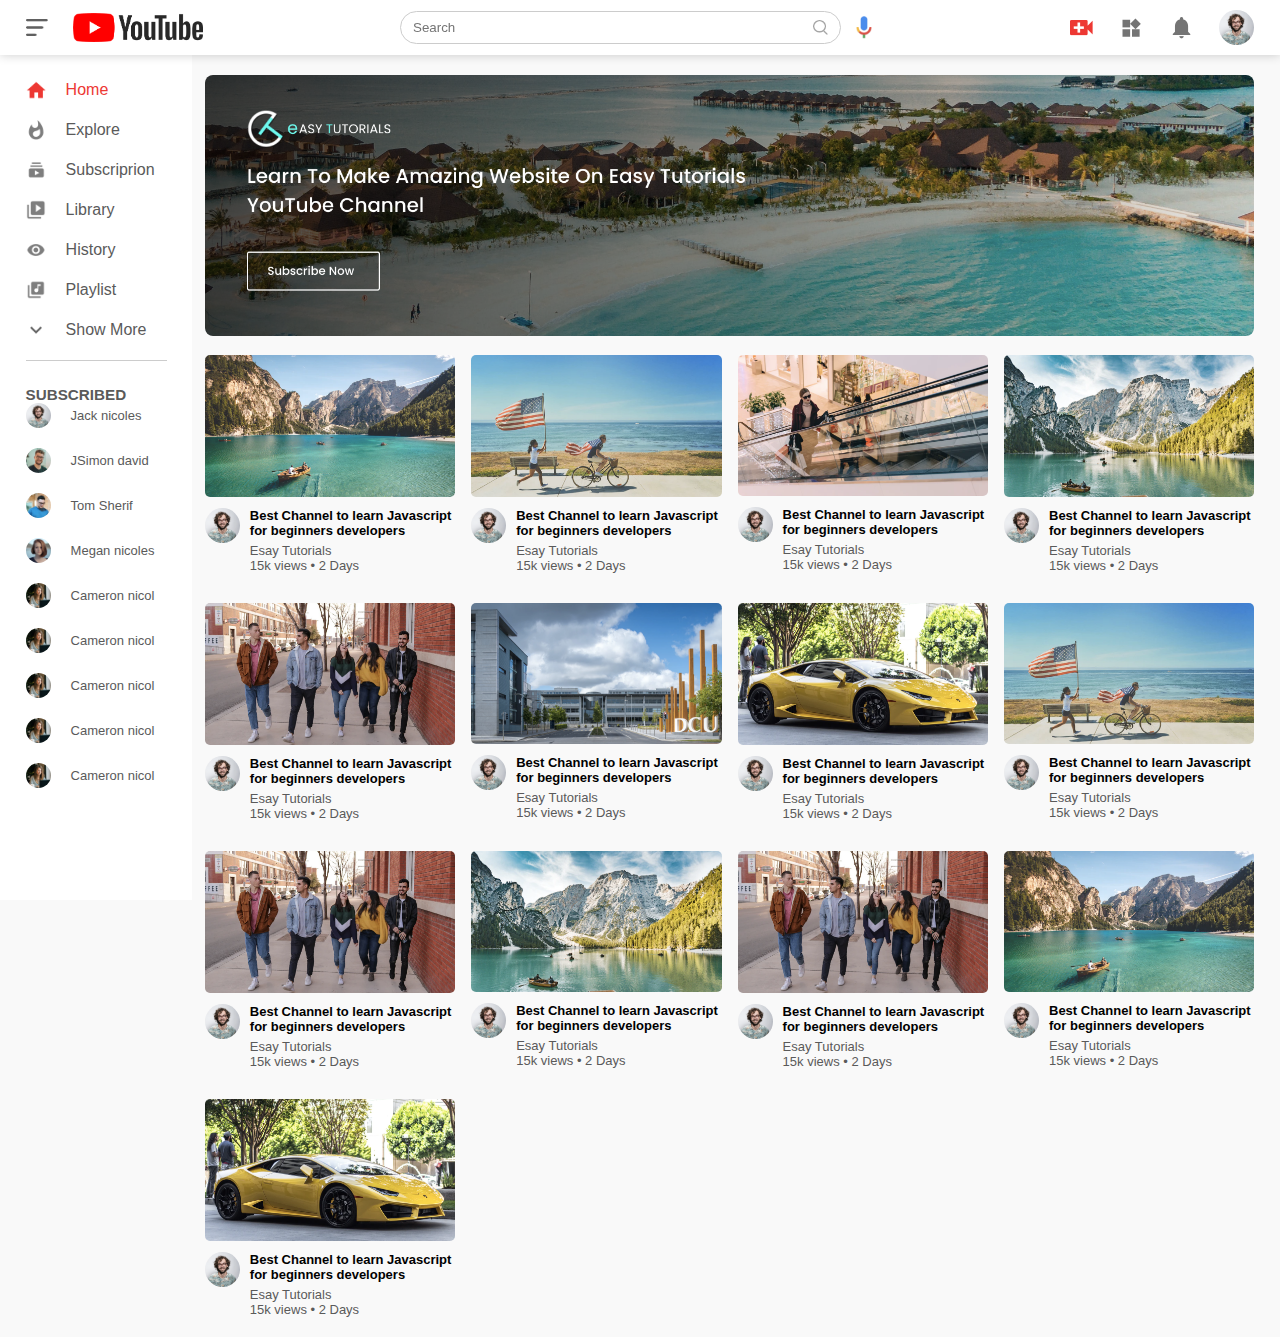
==== index.html @ f29da52a "initial commit" ====
<!DOCTYPE html>
<html lang="en">
<head>
    <meta charset="UTF-8">
    <meta http-equiv="X-UA-Compatible" content="IE=edge">
    <meta name="viewport" content="width=device-width, initial-scale=1.0">
    <title>Youtube Clone</title>
    <link rel="stylesheet" href="style.css">
</head>
<body>

     <nav class="flex-div">
            <div class="nav-left flex-div">
                <img src="images/menu.png" class="menu-icon">
                <img src="images/youtbe2.png" class="logo">
            </div>
            <div class="nav-middle flex-div">
                 <div class="search-box flex-div">
                    <input type="text" placeholder="Search">
                    <img src="images/search.png">
                  </div>
                  <img src="images/voice-search.png"  class="mic-icon">
              </div>
            <div class="nav-right flex-div">
                <img src="images/upload.png">
                <img src="images/more.png">
                <img src="images/notification.png">
                <img src="images/Jack.png"class="user-icon">
            </div>
    </nav> 
   <!-- sidebar -->
   <div class="sidebar">
    <div class="shortcut-links">
        <a href=""><img src="images/home.png" alt=""><p>Home</p></a>
        <a href=""><img src="images/explore.png" alt=""><p>Explore</p></a>
        <a href=""><img src="images/subscriprion.png" alt=""><p>Subscriprion</p></a>
        <a href=""><img src="images/library.png" alt=""><p>Library</p></a>
        <a href=""><img src="images/history.png" alt=""><p>History</p></a>
        <a href=""><img src="images/playlist.png" alt=""><p>Playlist</p></a>
        <a href=""><img src="images/show-more.png" alt=""><p>Show More</p></a>
        <hr>
    </div>
    <div class="subscribed-list">
        <h3>SUBSCRIBED</h3>
        <a href=""><img src="images/Jack.png" alt=""><p>Jack nicoles</p></a>
        <a href=""><img src="images/simon.png" alt=""><p>JSimon david</p></a>
        <a href=""><img src="images/tom.png" alt=""><p>Tom Sherif</p></a>
        <a href=""><img src="images/megan.png" alt=""><p>Megan nicoles</p></a>
        <a href=""><img src="images/cameron.png" alt=""><p>Cameron nicol</p></a>
        <a href=""><img src="images/cameron.png" alt=""><p>Cameron nicol</p></a>
        <a href=""><img src="images/cameron.png" alt=""><p>Cameron nicol</p></a>
        <a href=""><img src="images/cameron.png" alt=""><p>Cameron nicol</p></a>
        <a href=""><img src="images/cameron.png" alt=""><p>Cameron nicol</p></a>
    </div>
   </div>


<!-- main-------------- -->
  <div class="container">
    <div class="banner">
        <img src="images/banner.png" alt="">
    </div>

    <div class="list-container">
        <div class="vid-list">
            <a href="play_vid.html"><img src="images/thumbnail1.png" class="thumbnail" alt=""></a>
            
            <div class="flex-div">
                  <img src="images/Jack.png" alt="">
                  <div class="vid-info">
                    <a href="play_vid.html">Best Channel to learn Javascript for beginners developers</a>
                    <p>Esay Tutorials</p>
                    <p>15k views &bull; 2 Days </p>
                  </div>
            </div>
        </div>


        <div class="vid-list">
            <a href="play_vid.html"><img src="images/thumbnail2.png" class="thumbnail" alt=""></a>
            
            <div class="flex-div">
                  <img src="images/Jack.png" alt="">
                  <div class="vid-info">
                    <a href="play_vid.html">Best Channel to learn Javascript for beginners developers</a>
                    <p>Esay Tutorials</p>
                    <p>15k views &bull; 2 Days </p>
                  </div>
            </div>
        </div>

        <div class="vid-list">
            <a href="play_vid.html"><img src="images/thumbnail3.png" class="thumbnail" alt=""></a>
            
            <div class="flex-div">
                  <img src="images/Jack.png" alt="">
                  <div class="vid-info">
                    <a href="play_vid.html">Best Channel to learn Javascript for beginners developers</a>
                    <p>Esay Tutorials</p>
                    <p>15k views &bull; 2 Days </p>
                  </div>
            </div>
        </div>

        <div class="vid-list">
            <a href="play_vid.html"><img src="images/thumbnail4.png" class="thumbnail" alt=""></a>
            
            <div class="flex-div">
                  <img src="images/Jack.png" alt="">
                  <div class="vid-info">
                    <a href="play_vid.html">Best Channel to learn Javascript for beginners developers</a>
                    <p>Esay Tutorials</p>
                    <p>15k views &bull; 2 Days </p>
                  </div>
            </div>
        </div>


        <div class="vid-list">
            <a href="play_vid.html"><img src="images/thumbnail5.png" class="thumbnail" alt=""></a>
            
            <div class="flex-div">
                  <img src="images/Jack.png" alt="">
                  <div class="vid-info">
                    <a href="play_vid.html">Best Channel to learn Javascript for beginners developers</a>
                    <p>Esay Tutorials</p>
                    <p>15k views &bull; 2 Days </p>
                  </div>
            </div>
        </div>


        <div class="vid-list">
            <a href="play_vid.html"><img src="images/thumbnail7.png" class="thumbnail" alt=""></a>
            
            <div class="flex-div">
                  <img src="images/Jack.png" alt="">
                  <div class="vid-info">
                    <a href="play_vid.html">Best Channel to learn Javascript for beginners developers</a>
                    <p>Esay Tutorials</p>
                    <p>15k views &bull; 2 Days </p>
                  </div>
            </div>
        </div>


        <div class="vid-list">
            <a href="play_vid.html"><img src="images/thumbnail8.png" class="thumbnail" alt=""></a>
            
            <div class="flex-div">
                  <img src="images/Jack.png" alt="">
                  <div class="vid-info">
                    <a href="play_vid.html">Best Channel to learn Javascript for beginners developers</a>
                    <p>Esay Tutorials</p>
                    <p>15k views &bull; 2 Days </p>
                  </div>
            </div>
        </div>


        <div class="vid-list">
          <a href="play_vid.html"><img src="images/thumbnail2.png" class="thumbnail" alt=""></a>
          
          <div class="flex-div">
                <img src="images/Jack.png" alt="">
                <div class="vid-info">
                  <a href="play_vid.html">Best Channel to learn Javascript for beginners developers</a>
                  <p>Esay Tutorials</p>
                  <p>15k views &bull; 2 Days </p>
                </div>
          </div>
      </div>


      <div class="vid-list">
        <a href="play_vid.html"><img src="images/thumbnail5.png" class="thumbnail" alt=""></a>
        
        <div class="flex-div">
              <img src="images/Jack.png" alt="">
              <div class="vid-info">
                <a href="play_vid.html">Best Channel to learn Javascript for beginners developers</a>
                <p>Esay Tutorials</p>
                <p>15k views &bull; 2 Days </p>
              </div>
        </div>
    </div>



    <div class="vid-list">
      <a href="play_vid.html"><img src="images/thumbnail4.png" class="thumbnail" alt=""></a>
      
      <div class="flex-div">
            <img src="images/Jack.png" alt="">
            <div class="vid-info">
              <a href="play_vid.html">Best Channel to learn Javascript for beginners developers</a>
              <p>Esay Tutorials</p>
              <p>15k views &bull; 2 Days </p>
            </div>
      </div>
  </div>





  <div class="vid-list">
    <a href="play_vid.html"><img src="images/thumbnail5.png" class="thumbnail" alt=""></a>
    
    <div class="flex-div">
          <img src="images/Jack.png" alt="">
          <div class="vid-info">
            <a href="play_vid.html">Best Channel to learn Javascript for beginners developers</a>
            <p>Esay Tutorials</p>
            <p>15k views &bull; 2 Days </p>
          </div>
    </div>
</div>



<div class="vid-list">
  <a href="play_vid.html"><img src="images/thumbnail1.png" class="thumbnail" alt=""></a>
  
  <div class="flex-div">
        <img src="images/Jack.png" alt="">
        <div class="vid-info">
          <a href="play_vid.html">Best Channel to learn Javascript for beginners developers</a>
          <p>Esay Tutorials</p>
          <p>15k views &bull; 2 Days </p>
        </div>
  </div>
</div>



<div class="vid-list">
  <a href="play_vid.html"><img src="images/thumbnail8.png" class="thumbnail" alt=""></a>
  
  <div class="flex-div">
        <img src="images/Jack.png" alt="">
        <div class="vid-info">
          <a href="play_vid.html">Best Channel to learn Javascript for beginners developers</a>
          <p>Esay Tutorials</p>
          <p>15k views &bull; 2 Days </p>
        </div>
  </div>
</div>






    </div>
  </div>


    <script src="script.js"></script>

</body>
</html>
---- style.css ----
*{
    margin: 0;
    padding: 0;
    font-family: 'Gill Sans', 'Gill Sans MT', Calibri, 'Trebuchet MS', sans-serif;
    box-sizing: border-box;
}
a{
    text-decoration: none;
    color: #5a5a5a;
}
img{
    cursor: pointer;
}
.flex-div{
    display: flex;
    align-items: center;

}
nav{
  padding: 10px 2%;
  justify-content: space-between;
  box-shadow: 0 0 10px rgba(0, 0, 0, 0.2);
  background: white;
  position: sticky;
  top: 0;
  z-index: 10;
}
.nav-right img {
     width: 25px;
     margin-right: 25px;
}
 .nav-right .user-icon{
    width: 35px;
    border-radius: 50%;
    margin-right: 0;
 }
 
 .nav-left .menu-icon{
    width:  22px;
    margin-right: 25px;
     
 }
 .nav-left .logo 
 {
    /* height: 15%;
     width: 18%; */
  width:130px
    }

 .nav-middle .mic-icon{
      width: 16px;
 }

 .nav-middle .search-box{
    border: 1px solid #ccc;
    margin-right: 15px;
   padding: 8px 12px;
   border-radius: 25px; 
}
.nav-middle .search-box input{
  width: 400px;
  border: 0;
  outline: 0;
  background: transparent;
}
.nav-middle .search-box img{
    width: 15px;
} 

/*---------------- sidebar -----------------*/

.sidebar{
  background: #fff ;
  width: 15%;
  height: 100vh;
  position: fixed;
  top: 0;
  padding-left: 2%;
  padding-top: 80px;
}
.shortcut-links a img{
width: 20px;
margin-right: 20px;

}

.shortcut-links a{
  display: flex;
  align-items: center;
  margin-bottom: 20px ;

  width: fit-content;
 flex-wrap: wrap;
}

.shortcut-links a:first-child {
 color: #ed3833;
}
.h3{
  margin-bottom: 15px;
    margin-top: -10px;
}
.sidebar hr{
  border: 0;
  height: 1px;
  background: #ccc;
  width: 85%;
}
.subscribed-list{
  font-size: 13px;
  margin: 25px 0px;
  color: #5a5a5a;

}
.subscribed-list a{
   display: flex;
   align-items: center;
   margin-bottom: 20px;
   width: fit-content;
   flex-wrap: wrap;
}

.subscribed-list a img{
  width: 25px;
  border-radius: 50%;
  margin-right: 20px;

}
.small-sidebar{
  width: 5%;
   
}
.small-sidebar a p{
  display: none;
}

.small-sidebar h3{
  display: none;
}

.small-sidebar hr{
  width: 50%;
  margin-bottom: 25px;
}

/* main-------- */

.container{
 
  background: #f9f9f9;
  padding-left: 16%;
  padding-right: 2%;
  padding-top: 20px;
  padding-bottom: 20px;
}

.large-container{
  padding-left: 7%;

}
.banner{
  width: 100%;

}
.banner img{
  width: 100%;
  border-radius: 8px;

}

.list-container{
  display: grid;
  grid-template-columns: repeat(auto-fit, minmax(250px, 1fr));
  grid-column-gap: 16px;
  grid-row-gap: 30px;
  margin-top: 15px;

}
.vid-list .thumbnail{

width: 100%;
border-radius: 5px;
}
.vid-list .flex-div{
  align-items: flex-start;
  margin-top: 7px;
}
.vid-list .flex-div img{
  width: 35px;
  border-radius: 50%;
  margin-right: 10px;
}

.vid-info {
  color: #5a5a5a;
  font-size: 13px;
}
.vid-info a{
  color: black;
  font-weight: 600;
  display: block;
  margin-bottom: 5px;
}


@media(max-width: 900px){
  .menu-icon{
    display: none;
  }
  .sidebar{
    display: none;
  }
  .container, .large-container{
    padding-left: 5%;
    padding-right: 5%;
  }
  .nav-right img{
display: none;
  }
  .nav-right .user-icon{
    display:block;
    width: 30px;
  }
  .nav-middle .search-box input{
    width: 100px;
  }
  .nav-middle .mic-icon{
    display: none;
  }
  .logo{
    width: 90px;
  }
}




/* play video page------------------------- */


.play-container{
  padding-left: 2%;
}

.row{
  display: flex;
  justify-content: space-between;
  flex-wrap: wrap;
}
.play-video{
  flex-basis: 69%;

}
.right-sidebar{
  flex-basis: 30%;
}

.play-video video{
  width: 100%;
}

.side-video-list{
  display: flex;
  justify-content: space-between;
  margin-bottom: 8px;
}

.side-video-list img{
  width: 100%;
}

.side-video-list .small-thumbnail{
  flex-basis: 49%;
}
.side-video-list .vid-info{
 flex-basis: 49%;
}

.play-video .tags a{
  color: #00f;
  font-size: 13px;
}

.play-video h3{
  font-weight: 600;
  font-size: 22px;
}

 .play-video .play-video-info{
  display: flex;
  align-items: center;
  justify-content: space-between;
  flex-wrap: wrap;
  margin-top: 10px;
  font-size: 14px;
  color: #5a5a5a;
 }

 .play-video .play-video-info a img{
  margin-right: 8px;
  width: 20px;

 }

 .play-video .play-video-info a{
  display: inline-flex;
  align-items: center;
  margin-left: 15px;
 }

 .play-video hr{
  border: 0;
  height: 1px;
  background: #ccc ;
  margin: 10px 0px;
 }

 .publisher{
  display: flex;
  align-items: center;
  margin-top: 20px;
 }

 .publisher div{
  flex: 1;
  line-height: 18px;
 }

 .publisher img{
  width: 40px;
  border-radius: 50%;
  margin-right: 15px;

 }

 .publisher div p {
  color: #000;
  font-weight: 600;
  font-size: 16px;
 }

 .publisher div span{
  font-size: 13px;
  color: #5a5a5a;
 }

 .publisher button{
  background: red;
  color: white;
  padding: 8px 30px;
  border: 0;
  outline: 0;
  border-radius: 4px;
  cursor: pointer;
 }

 .vid-description{
  padding-left: 55px;
  margin: 15px 0;
 }
 .vid-description p{
  font-size: 14px;
  margin-bottom: 5px;
  color: #5a5a5a;
 }
 .vid-description h4{
  font-size: 14px;
  color: #5a5a5a;
  margin-top: 15px;
 }
.add-comment{
  display: flex;
  align-items: center;
  margin: 30px 0;

}
.add-comment img{
  width: 35px;
  border-radius: 50%;
  margin-right: 15px;

}

.add-comment input{
  border: 0;
  outline: 0;
  border-bottom: 1px solid #ccc;
  width: 100%;
  padding-top: 10px;
  background: transparent;
}

.old-comment{
  display: flex;
  align-items: center;
  margin: 20px 0;
}

.old-comment img{
  width: 35px;
  border-radius: 50%;
  margin-right: 15px;
}

.old-comment h3{
  font-size: 14px;
  margin-bottom: 2px;
}

.old-comment h3 span{
  
  font-size: 12px;
  color: #5a5a5a;
  font-weight: 500;
  margin-left: 8px;
}
.old-comment .comment-action{
display: flex;
align-items: center;
margin: 8px 0;
font-size: 14px;
}

.old-comment .comment-action img{
  border-radius: 0;
  width: 20px;
  margin-right: 5px;
}
.old-comment .comment-action span{
  margin-right: 20px;
  color: #5a5a5a;

}
.old-comment .comment-action a{
  color: #00f;
}

@media (max-width:900px) {
        .play-video{
          flex-basis: 100%;

        }

        .right-sidebar{
          flex-basis: 100%;
        }
        .play-container{
          padding-left: 5% ;
          
        }
        .vid-description{
          padding-left: 0;
        }
        .play-video .play-video-info a{
          margin-left: 0;
          margin-right: 15px;
          margin-top: 15px;

        }
}
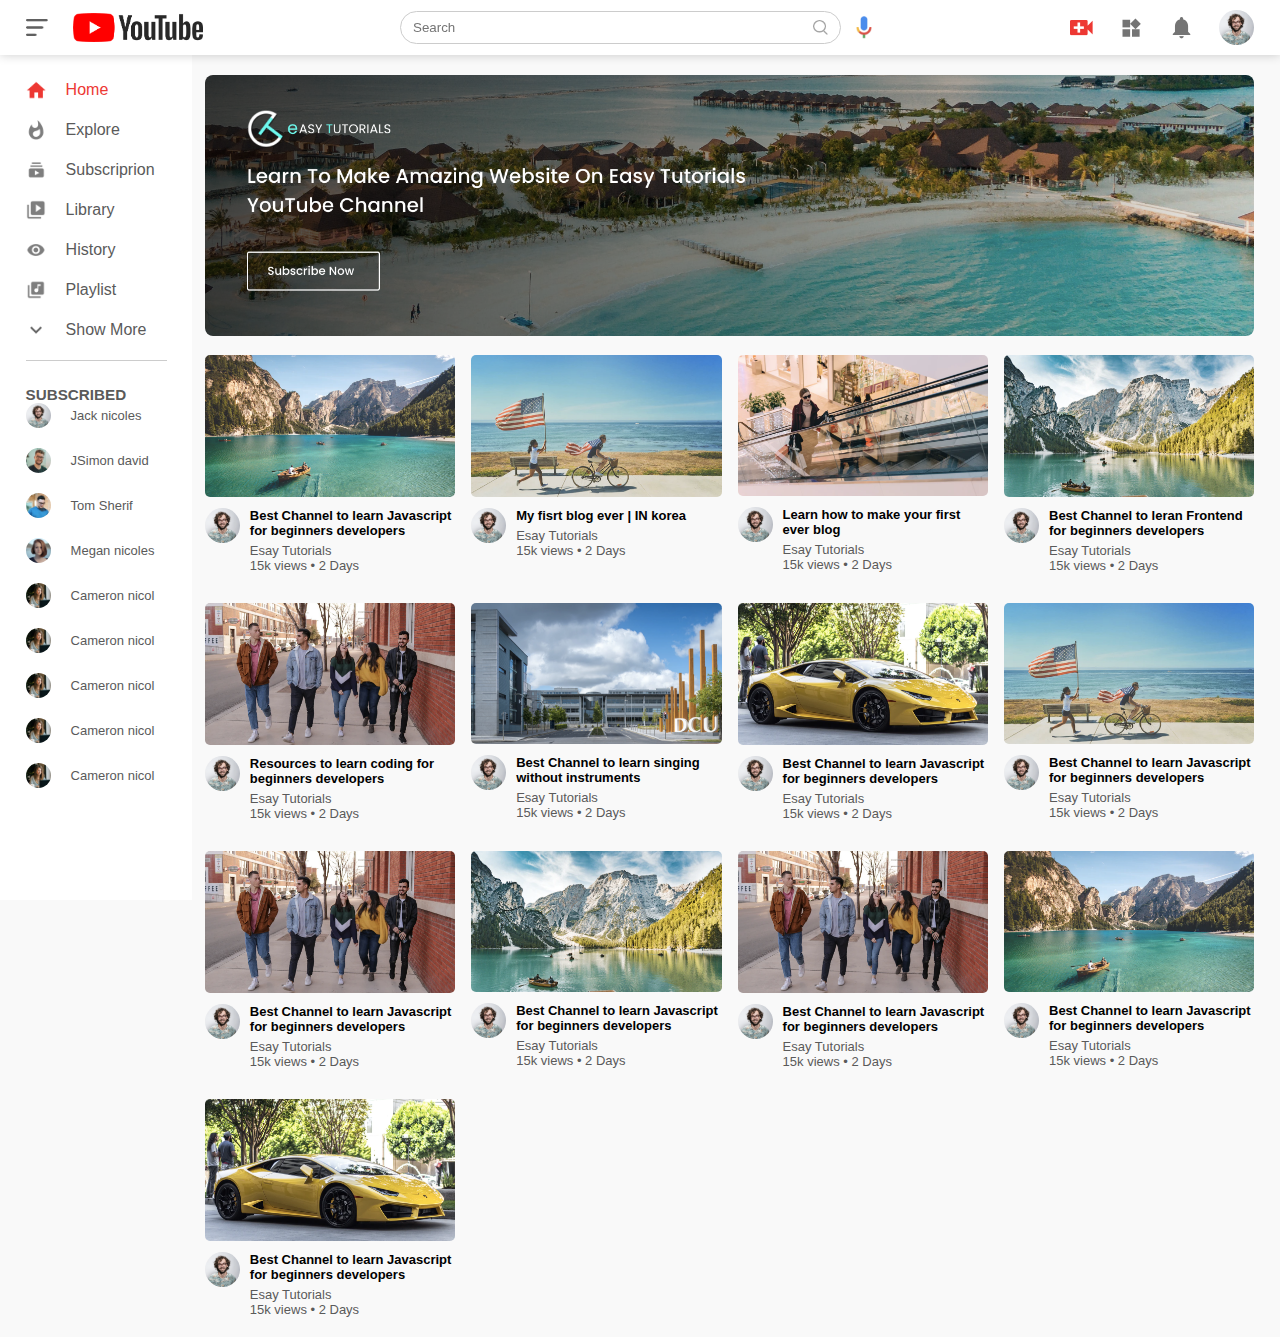
==== commit 99827642: "second commit" ====
--- a/index.html
+++ b/index.html
@@ -82,7 +82,7 @@
             <div class="flex-div">
                   <img src="images/Jack.png" alt="">
                   <div class="vid-info">
-                    <a href="play_vid.html">Best Channel to learn Javascript for beginners developers</a>
+                    <a href="play_vid.html">My fisrt blog ever | IN korea</a>
                     <p>Esay Tutorials</p>
                     <p>15k views &bull; 2 Days </p>
                   </div>
@@ -95,7 +95,7 @@
             <div class="flex-div">
                   <img src="images/Jack.png" alt="">
                   <div class="vid-info">
-                    <a href="play_vid.html">Best Channel to learn Javascript for beginners developers</a>
+                    <a href="play_vid.html">Learn how to make your first ever blog </a>
                     <p>Esay Tutorials</p>
                     <p>15k views &bull; 2 Days </p>
                   </div>
@@ -108,7 +108,7 @@
             <div class="flex-div">
                   <img src="images/Jack.png" alt="">
                   <div class="vid-info">
-                    <a href="play_vid.html">Best Channel to learn Javascript for beginners developers</a>
+                    <a href="play_vid.html">Best Channel to leran Frontend for beginners developers</a>
                     <p>Esay Tutorials</p>
                     <p>15k views &bull; 2 Days </p>
                   </div>
@@ -122,7 +122,7 @@
             <div class="flex-div">
                   <img src="images/Jack.png" alt="">
                   <div class="vid-info">
-                    <a href="play_vid.html">Best Channel to learn Javascript for beginners developers</a>
+                    <a href="play_vid.html">Resources to learn coding for beginners developers</a>
                     <p>Esay Tutorials</p>
                     <p>15k views &bull; 2 Days </p>
                   </div>
@@ -136,7 +136,7 @@
             <div class="flex-div">
                   <img src="images/Jack.png" alt="">
                   <div class="vid-info">
-                    <a href="play_vid.html">Best Channel to learn Javascript for beginners developers</a>
+                    <a href="play_vid.html">Best Channel to learn singing without instruments</a>
                     <p>Esay Tutorials</p>
                     <p>15k views &bull; 2 Days </p>
                   </div>
